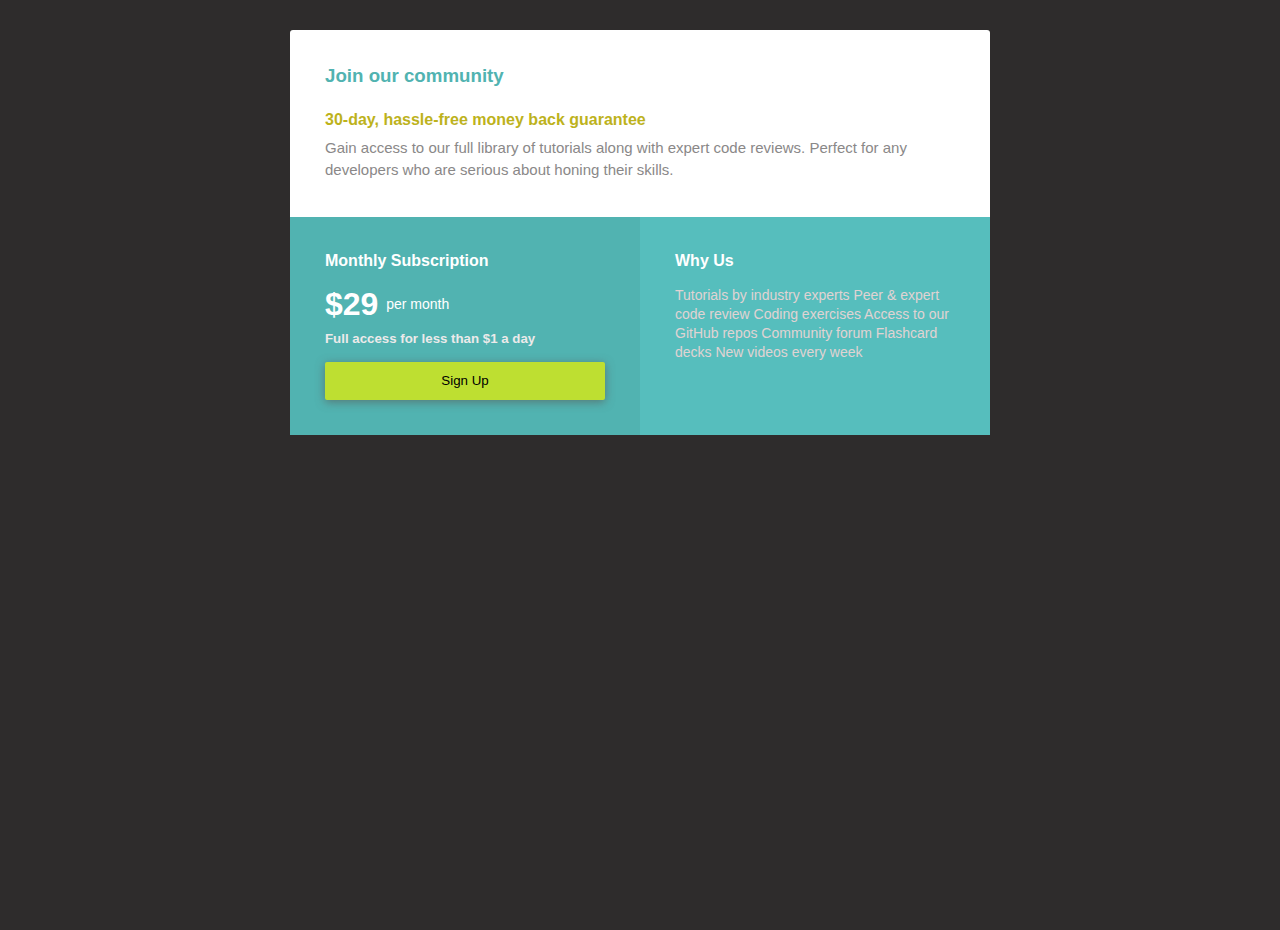
==== image_layout/index.html @ 2c7a1b31 "day 03" ====
<!DOCTYPE html>
<html lang="en">
<head>
  <meta charset="UTF-8">
  <meta name="viewport" content="width=device-width, initial-scale=1.0"> <!-- displays site properly based on user's device -->

  <link rel="icon" type="image/png" sizes="32x32" href="./images/favicon-32x32.png">
  
  <title>Frontend Mentor | Single Price Grid Component</title>
  <link rel="stylesheet" href="./style/style.css">

  <!-- Feel free to remove these styles or customise in your own stylesheet 👍 -->
  <style>
    .attribution { font-size: 11px; text-align: center; }
    .attribution a { color: hsl(228, 45%, 44%); }
  </style>
</head>
<body>

  <div class="wrapper">
    <header class="header">
      <div class="header__container _container">
        <h3>Join our community</h3>
        <h4>30-day, hassle-free money back guarantee</h4>
        <p>
          Gain access to our full library of tutorials along with expert code reviews. 
          Perfect for any developers who are serious about honing their skills.</p>
      </div>
    </header>
    <div class="content">
      <div class="content__container _container">
          <section class="content__section _section-1">
            <h4 class="content__subtitle">Monthly Subscription</h4>
            <div class="content__price">
              <h1>$29</h1>
              <div class="content__text">&nbsp; per month</div>  
            </div>
            <h5>Full access for less than &dollar;1 a day</h5>
            <button class="content__button">Sign Up</button>
          </section>
          <section class="content__section _section-2">
            <h4 class="content__subtitle">Why Us</h4>
            <p class="content__text">
              Tutorials by industry experts
              Peer &amp; expert code review
              Coding exercises
              Access to our GitHub repos
              Community forum
              Flashcard decks
              New videos every week 
            </p>
          </section>
      </div>
    </div>
  </div>





<!-- 
  &dollar;29  -->

<!-- 
  Sign Up



  <footer>
    <p class="attribution">
      Challenge by <a href="https://www.frontendmentor.io?ref=challenge" target="_blank">Frontend Mentor</a>. 
      Coded by <a href="#">Your Name Here</a>.
    </p>
  </footer> -->
</body>
</html>
---- image_layout/style/style.css ----
*,
*::before,
*:after {
  padding: 0;
  margin: 0;
  border: 0;
  -webkit-box-sizing: border-box;
  box-sizing: border-box;
}

html, body {
  height: 100%;
  font-family: Arial, Helvetica, sans-serif;
  color: #e0d3d3;
  background: #2e2c2c;
}

.wrapper {
  min-height: 100%;
  max-width: 700px;
  margin: 30px auto;
}

.content__container {
  display: -webkit-box;
  display: -ms-flexbox;
  display: flex;
}

.content__section {
  -webkit-box-flex: 1;
      -ms-flex: 1;
          flex: 1;
}

.header {
  background: #fff;
  border-radius: 3px 3px 0 0;
}

.header__container {
  padding: 35px;
}

.header__container h3 {
  color: #51B3B1;
  margin: 0 0 1.5rem 0;
}

.header__container h4 {
  color: #bdb21c;
  margin: 0 0 0.5rem 0;
}

.header__container p {
  color: #8a8888;
  font-size: 15px;
  line-height: 1.4rem;
}

._section {
  background: #56BEBD;
}

.content__section {
  padding: 35px;
  border-radius: 0 0 0 0;
}

.content__subtitle {
  color: #fff;
  margin: 0 0 1rem 0;
}

.content__price {
  color: #fff;
  display: -webkit-box;
  display: -ms-flexbox;
  display: flex;
  -webkit-box-pack: start;
      -ms-flex-pack: start;
          justify-content: start;
  -webkit-box-align: center;
      -ms-flex-align: center;
          align-items: center;
  margin: 0 0 0.5rem 0;
}

.content h5 {
  color: #eceaea;
  margin: 0 0 1rem 0;
}

.content__button {
  width: 100%;
  height: 38px;
  border-radius: 2px;
  background: #BEDF31;
  -webkit-box-shadow: 0 2px 10px rgba(89, 104, 103, 0.8);
          box-shadow: 0 2px 10px rgba(89, 104, 103, 0.8);
}

._section-1 {
  background: #51B3B1;
}

._section-2 {
  background: #56BEBD;
}

.content__text {
  font-size: 14px;
  line-height: 1.2rem;
  letter-spacing: 1;
}

@media only screen and (max-width: 600px) {
  .wrapper {
    max-width: 400px;
    margin: 30px auto;
  }
  .content__container {
    -webkit-box-orient: vertical;
    -webkit-box-direction: normal;
        -ms-flex-direction: column;
            flex-direction: column;
  }
}
/*# sourceMappingURL=style.css.map */
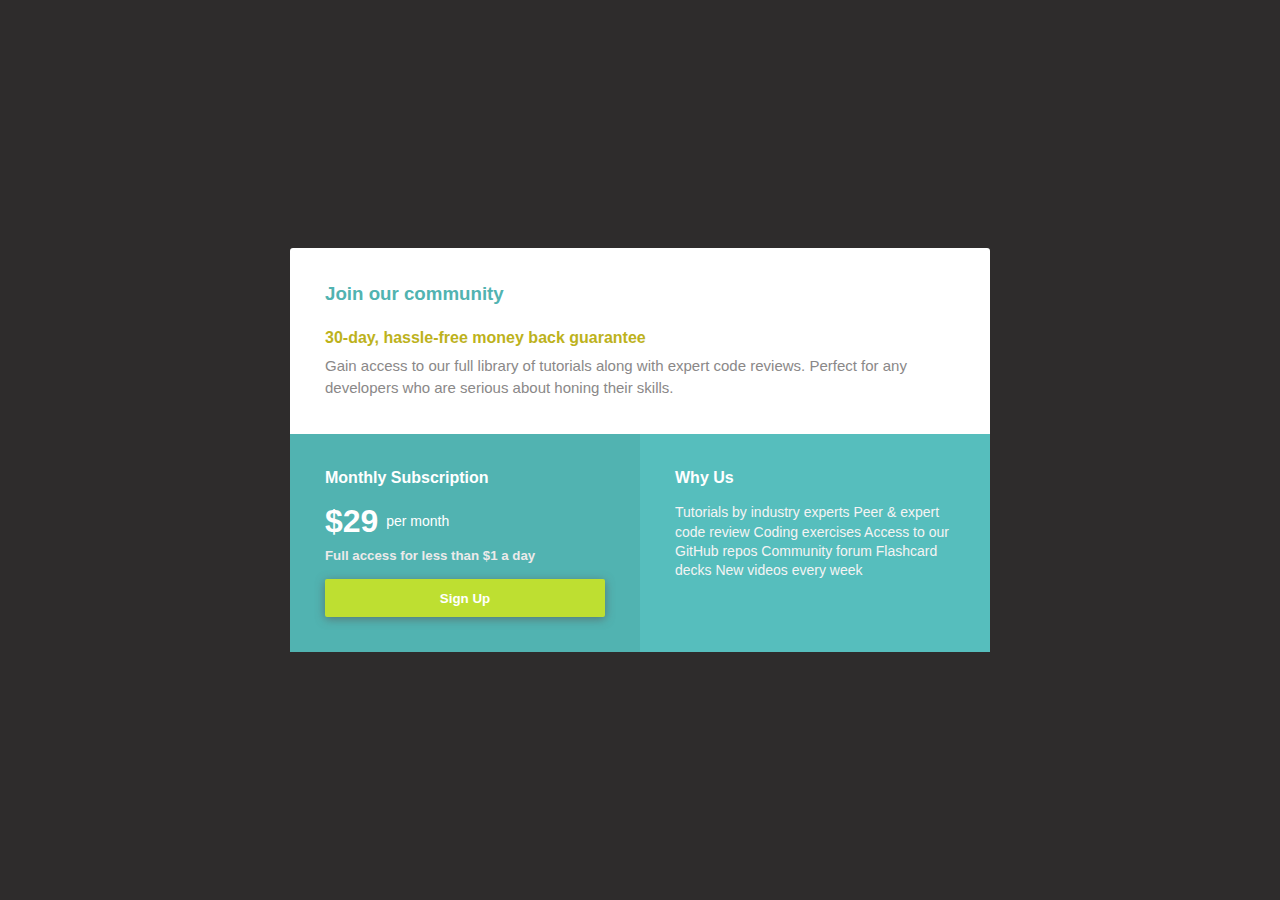
==== commit 2512f63e: "day 02" ====
--- a/image_layout/index.html
+++ b/image_layout/index.html
@@ -16,7 +16,7 @@
   </style>
 </head>
 <body>
-
+  <div class="main-body">
   <div class="wrapper">
     <header class="header">
       <div class="header__container _container">
@@ -54,7 +54,7 @@
     </div>
   </div>
 
-
+  </div>
 
 
 
--- a/image_layout/style/style.css
+++ b/image_layout/style/style.css
@@ -15,8 +15,20 @@
   background: #2e2c2c;
 }
 
+.main-body {
+  height: 100%;
+  display: -webkit-box;
+  display: -ms-flexbox;
+  display: flex;
+  -webkit-box-pack: center;
+      -ms-flex-pack: center;
+          justify-content: center;
+  -webkit-box-align: center;
+      -ms-flex-align: center;
+          align-items: center;
+}
+
 .wrapper {
-  min-height: 100%;
   max-width: 700px;
   margin: 30px auto;
 }
@@ -95,6 +107,8 @@
   width: 100%;
   height: 38px;
   border-radius: 2px;
+  color: #fff;
+  font-weight: 600;
   background: #BEDF31;
   -webkit-box-shadow: 0 2px 10px rgba(89, 104, 103, 0.8);
           box-shadow: 0 2px 10px rgba(89, 104, 103, 0.8);
@@ -108,6 +122,10 @@
   background: #56BEBD;
 }
 
+._section-2 .content__text {
+  color: #f5f4f4;
+}
+
 .content__text {
   font-size: 14px;
   line-height: 1.2rem;
@@ -115,9 +133,11 @@
 }
 
 @media only screen and (max-width: 600px) {
+  .main-body {
+    margin: 150px 10px;
+  }
   .wrapper {
     max-width: 400px;
-    margin: 30px auto;
   }
   .content__container {
     -webkit-box-orient: vertical;
